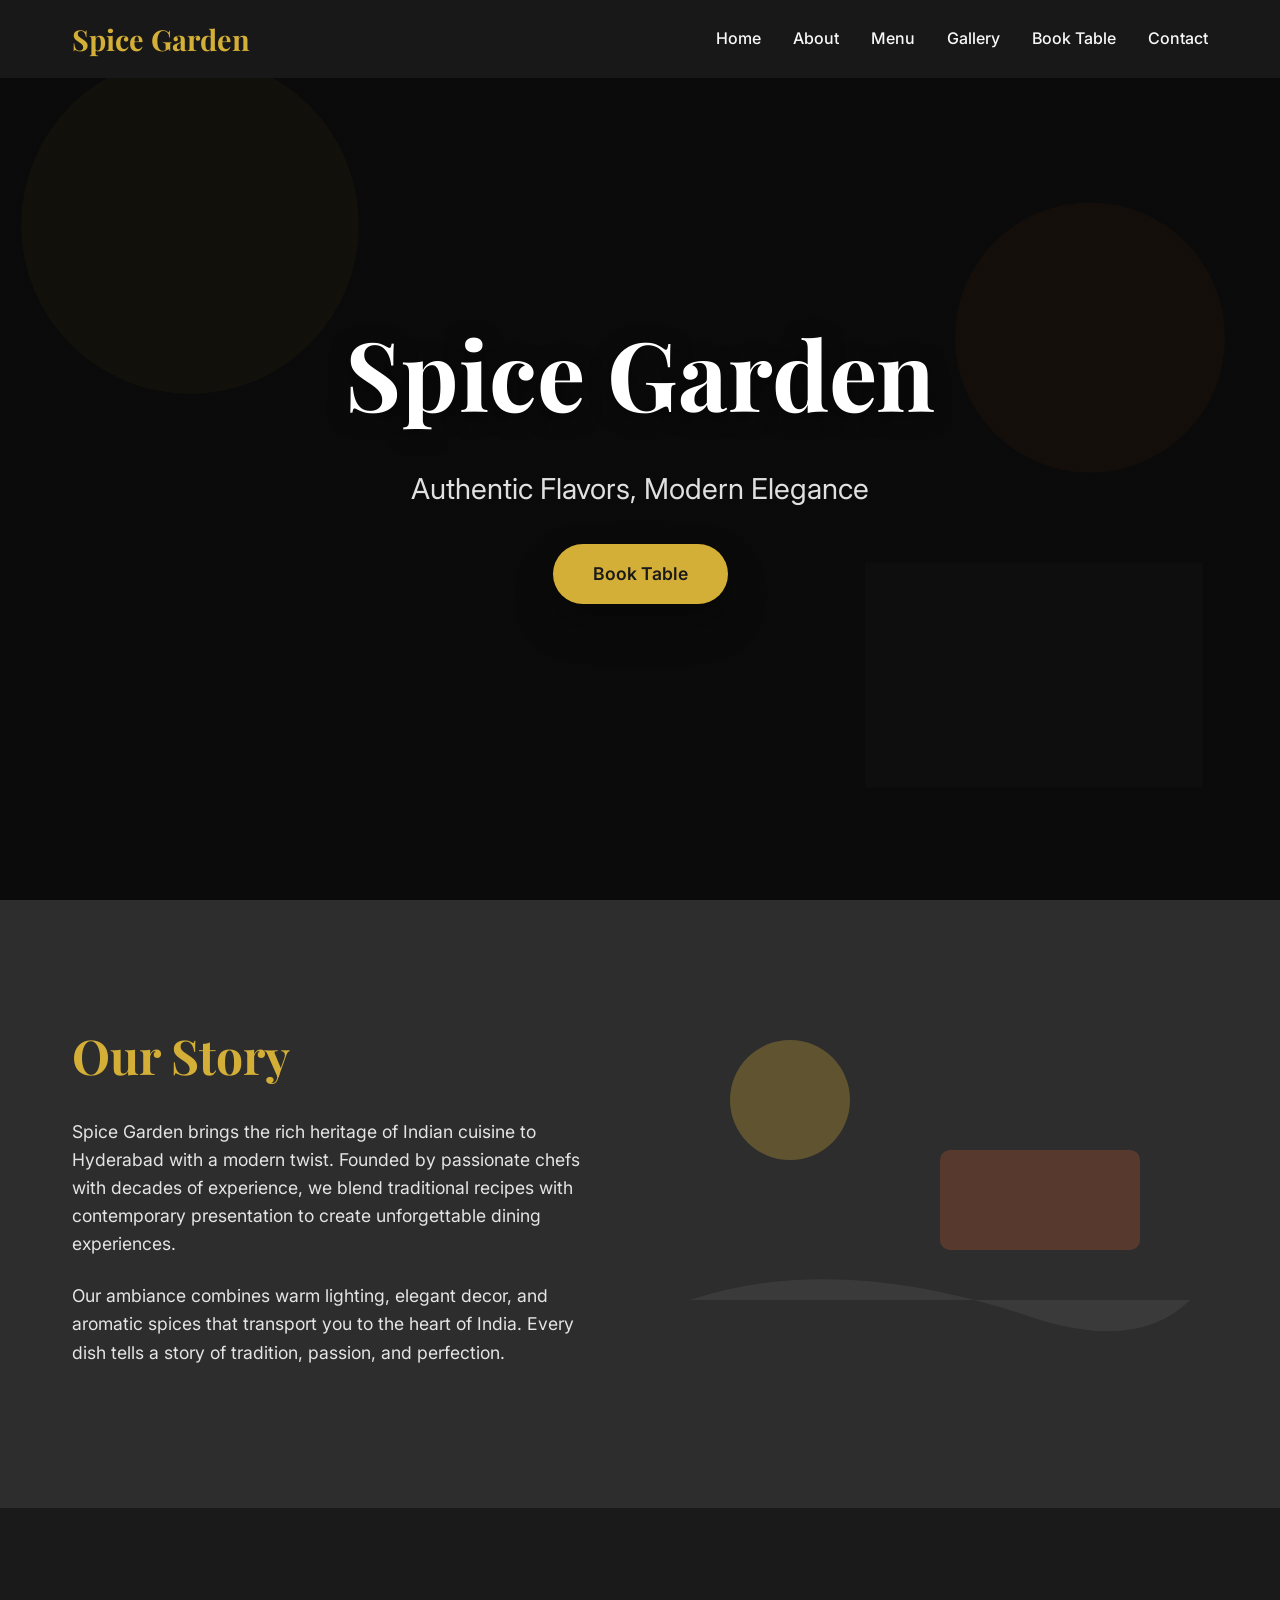
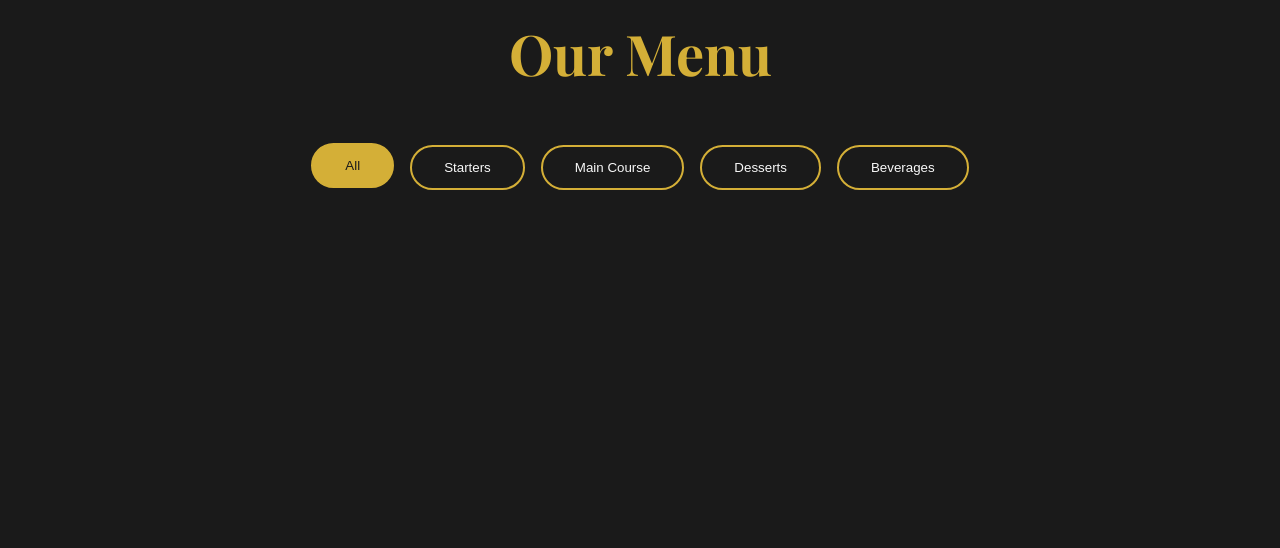
==== index.html @ 1922c1a1 "Add files via upload" ====
<!DOCTYPE html>
<html lang="en">
<head>
    <meta charset="UTF-8">
    <meta name="viewport" content="width=device-width, initial-scale=1.0">
    <title>Spice Garden - Premium Indian Dining Experience</title>
    <link href="https://fonts.googleapis.com/css2?family=Playfair+Display:wght@400;500;600;700&family=Inter:wght@300;400;500;600&display=swap" rel="stylesheet">
    <link rel="stylesheet" href="https://cdnjs.cloudflare.com/ajax/libs/font-awesome/6.4.0/css/all.min.css">
    <style>
        * {
            margin: 0;
            padding: 0;
            box-sizing: border-box;
        }

        :root {
            --primary-gold: #D4AF37;
            --dark-bg: #1a1a1a;
            --dark-secondary: #2d2d2d;
            --text-light: #f8f8f8;
            --text-muted: #b0b0b0;
            --accent-warm: #ff6b35;
            --white: #ffffff;
            --shadow: 0 20px 40px rgba(0,0,0,0.3);
        }

        body {
            font-family: 'Inter', sans-serif;
            line-height: 1.6;
            color: var(--text-light);
            overflow-x: hidden;
        }

        h1, h2, h3 {
            font-family: 'Playfair Display', serif;
        }

        /* Navigation */
        nav {
            position: fixed;
            top: 0;
            width: 100%;
            background: rgba(26, 26, 26, 0.95);
            backdrop-filter: blur(10px);
            z-index: 1000;
            padding: 1rem 0;
            transition: all 0.3s ease;
        }

        nav.scrolled {
            background: var(--dark-bg);
            padding: 0.5rem 0;
        }

        .nav-container {
            max-width: 1200px;
            margin: 0 auto;
            display: flex;
            justify-content: space-between;
            align-items: center;
            padding: 0 2rem;
        }

        .logo {
            font-family: 'Playfair Display', serif;
            font-size: 1.8rem;
            font-weight: 700;
            color: var(--primary-gold);
            text-decoration: none;
        }

        .nav-links {
            display: flex;
            list-style: none;
            gap: 2rem;
        }

        .nav-links a {
            color: var(--text-light);
            text-decoration: none;
            font-weight: 500;
            transition: color 0.3s ease;
            position: relative;
        }

        .nav-links a::after {
            content: '';
            position: absolute;
            width: 0;
            height: 2px;
            bottom: -5px;
            left: 0;
            background: var(--primary-gold);
            transition: width 0.3s ease;
        }

        .nav-links a:hover::after {
            width: 100%;
        }

        .nav-links a:hover {
            color: var(--primary-gold);
        }

        .hamburger {
            display: none;
            flex-direction: column;
            cursor: pointer;
            gap: 4px;
        }

        .hamburger span {
            width: 25px;
            height: 3px;
            background: var(--primary-gold);
            transition: 0.3s;
        }

        /* Hero Section */
        .hero {
            height: 100vh;
            background: linear-gradient(rgba(0,0,0,0.6), rgba(0,0,0,0.6)), 
                        url('data:image/svg+xml,<svg xmlns="http://www.w3.org/2000/svg" viewBox="0 0 1200 800"><rect fill="%231a1a1a" width="1200" height="800"/><circle fill="%23D4AF37" opacity="0.1" cx="200" cy="200" r="150"/><circle fill="%23ff6b35" opacity="0.1" cx="1000" cy="300" r="120"/><rect fill="%23b0b0b0" opacity="0.05" x="800" y="500" width="300" height="200"/></svg>');
            background-size: cover;
            background-position: center;
            display: flex;
            align-items: center;
            justify-content: center;
            text-align: center;
            position: relative;
        }

        .hero-content h1 {
            font-size: clamp(3rem, 8vw, 6rem);
            margin-bottom: 1rem;
            color: var(--white);
            text-shadow: 0 4px 20px rgba(0,0,0,0.5);
        }

        .hero-content .tagline {
            font-size: clamp(1.2rem, 3vw, 1.8rem);
            margin-bottom: 2rem;
            color: var(--text-light);
            opacity: 0.9;
        }

        .cta-button {
            display: inline-block;
            background: var(--primary-gold);
            color: var(--dark-bg);
            padding: 1rem 2.5rem;
            text-decoration: none;
            font-weight: 600;
            border-radius: 50px;
            transition: all 0.3s ease;
            font-size: 1.1rem;
            box-shadow: var(--shadow);
        }

        .cta-button:hover {
            transform: translateY(-5px);
            box-shadow: 0 25px 50px rgba(212, 175, 55, 0.4);
        }

        /* Sections */
        section {
            padding: 100px 0;
        }

        .container {
            max-width: 1200px;
            margin: 0 auto;
            padding: 0 2rem;
        }

        /* About Section */
        .about {
            background: var(--dark-secondary);
        }

        .about-content {
            display: grid;
            grid-template-columns: 1fr 1fr;
            gap: 4rem;
            align-items: center;
        }

        .about-text h2 {
            font-size: 3rem;
            color: var(--primary-gold);
            margin-bottom: 1.5rem;
        }

        .about-text p {
            font-size: 1.1rem;
            margin-bottom: 1.5rem;
            opacity: 0.9;
        }

        .about-image {
            position: relative;
        }

        .about-image::before {
            content: '';
            position: absolute;
            top: -20px;
            left: -20px;
            right: -20px;
            bottom: -20px;
            background: linear-gradient(45deg, var(--primary-gold), var(--accent-warm));
            z-index: -1;
            border-radius: 20px;
        }

        .about-image img {
            width: 100%;
            height: 400px;
            object-fit: cover;
            border-radius: 20px;
        }

        /* Menu Section */
        .menu {
            background: var(--dark-bg);
        }

        .menu h2 {
            text-align: center;
            font-size: 3.5rem;
            color: var(--primary-gold);
            margin-bottom: 3rem;
        }

        .menu-filters {
            display: flex;
            justify-content: center;
            gap: 1rem;
            margin-bottom: 3rem;
            flex-wrap: wrap;
        }

        .filter-btn {
            padding: 0.8rem 2rem;
            border: 2px solid var(--primary-gold);
            background: transparent;
            color: var(--text-light);
            border-radius: 50px;
            cursor: pointer;
            font-weight: 500;
            transition: all 0.3s ease;
        }

        .filter-btn.active,
        .filter-btn:hover {
            background: var(--primary-gold);
            color: var(--dark-bg);
            transform: translateY(-2px);
        }

        .menu-grid {
            display: grid;
            grid-template-columns: repeat(auto-fit, minmax(300px, 1fr));
            gap: 2rem;
        }

        .menu-item {
            background: var(--dark-secondary);
            padding: 2rem;
            border-radius: 20px;
            transition: all 0.3s ease;
            opacity: 0;
            transform: translateY(30px);
        }

        .menu-item.visible {
            opacity: 1;
            transform: translateY(0);
        }

        .menu-item:hover {
            transform: translateY(-10px);
            box-shadow: var(--shadow);
        }

        .menu-item h3 {
            color: var(--primary-gold);
            margin-bottom: 0.5rem;
        }

        .menu-price {
            font-size: 1.3rem;
            font-weight: 700;
            color: var(--accent-warm);
            margin: 1rem 0;
        }

        /* Gallery */
        .gallery {
            background: var(--dark-secondary);
        }

        .gallery h2 {
            text-align: center;
            font-size: 3.5rem;
            color: var(--primary-gold);
            margin-bottom: 3rem;
        }

        .gallery-grid {
            display: grid;
            grid-template-columns: repeat(auto-fit, minmax(300px, 1fr));
            gap: 1.5rem;
        }

        .gallery-item {
            position: relative;
            height: 300px;
            border-radius: 20px;
            overflow: hidden;
            cursor: pointer;
            transition: transform 0.3s ease;
        }

        .gallery-item:hover {
            transform: scale(1.05);
        }

        .gallery-item img {
            width: 100%;
            height: 100%;
            object-fit: cover;
            transition: transform 0.5s ease;
        }

        .gallery-item:hover img {
            transform: scale(1.1);
        }

        /* Reservation */
        .reservation {
            background: linear-gradient(135deg, var(--dark-bg) 0%, var(--dark-secondary) 100%);
        }

        .reservation h2 {
            text-align: center;
            font-size: 3.5rem;
            color: var(--primary-gold);
            margin-bottom: 3rem;
        }

        .reservation-form {
            max-width: 600px;
            margin: 0 auto;
            background: var(--dark-secondary);
            padding: 3rem;
            border-radius: 20px;
            box-shadow: var(--shadow);
        }

        .form-group {
            margin-bottom: 1.5rem;
        }

        .form-group label {
            display: block;
            margin-bottom: 0.5rem;
            color: var(--primary-gold);
            font-weight: 500;
        }

        .form-group input,
        .form-group select {
            width: 100%;
            padding: 1rem;
            background: var(--dark-bg);
            border: 2px solid transparent;
            border-radius: 10px;
            color: var(--text-light);
            font-size: 1rem;
            transition: border-color 0.3s ease;
        }

        .form-group input:focus,
        .form-group select:focus {
            outline: none;
            border-color: var(--primary-gold);
        }

        /* Contact */
        .contact {
            background: var(--dark-bg);
        }

        .contact-content {
            display: grid;
            grid-template-columns: 1fr 1fr;
            gap: 4rem;
        }

        .contact-info h3 {
            color: var(--primary-gold);
            margin-bottom: 2rem;
            font-size: 2rem;
        }

        .contact-item {
            display: flex;
            align-items: center;
            margin-bottom: 1.5rem;
            gap: 1rem;
        }

        .contact-item i {
            width: 50px;
            height: 50px;
            background: var(--primary-gold);
            color: var(--dark-bg);
            border-radius: 50%;
            display: flex;
            align-items: center;
            justify-content: center;
            font-size: 1.2rem;
        }

        #map {
            height: 400px;
            border-radius: 20px;
            box-shadow: var(--shadow);
        }

        /* Footer */
        footer {
            background: var(--dark-secondary);
            padding: 3rem 0 1rem;
            text-align: center;
        }

        .social-links {
            display: flex;
            justify-content: center;
            gap: 1rem;
            margin-bottom: 2rem;
        }

        .social-links a {
            width: 50px;
            height: 50px;
            background: var(--primary-gold);
            color: var(--dark-bg);
            border-radius: 50%;
            display: flex;
            align-items: center;
            justify-content: center;
            transition: transform 0.3s ease;
            font-size: 1.2rem;
        }

        .social-links a:hover {
            transform: translateY(-5px) scale(1.1);
        }

        /* Responsive */
        @media (max-width: 768px) {
            .hamburger {
                display: flex;
            }

            .nav-links {
                position: fixed;
                top: 100%;
                left: -100%;
                width: 100%;
                height: calc(100vh - 80px);
                background: var(--dark-bg);
                flex-direction: column;
                justify-content: flex-start;
                align-items: center;
                padding-top: 2rem;
                transition: left 0.3s ease;
            }

            .nav-links.active {
                left: 0;
            }

            .about-content,
            .contact-content {
                grid-template-columns: 1fr;
                gap: 2rem;
            }

            section {
                padding: 60px 0;
            }

            .reservation-form {
                padding: 2rem;
                margin: 0 1rem;
            }
        }

        /* Animations */
        @keyframes fadeInUp {
            from {
                opacity: 0;
                transform: translateY(30px);
            }
            to {
                opacity: 1;
                transform: translateY(0);
            }
        }

        .fade-in-up {
            animation: fadeInUp 0.8s ease forwards;
        }
    </style>
</head>
<body>
    <!-- Navigation -->
    <nav>
        <div class="nav-container">
            <a href="#" class="logo">Spice Garden</a>
            <ul class="nav-links">
                <li><a href="#home">Home</a></li>
                <li><a href="#about">About</a></li>
                <li><a href="#menu">Menu</a></li>
                <li><a href="#gallery">Gallery</a></li>
                <li><a href="#reservation">Book Table</a></li>
                <li><a href="#contact">Contact</a></li>
            </ul>
            <div class="hamburger">
                <span></span>
                <span></span>
                <span></span>
            </div>
        </div>
    </nav>

    <!-- Hero Section -->
    <section id="home" class="hero">
        <div class="hero-content">
            <h1>Spice Garden</h1>
            <p class="tagline">Authentic Flavors, Modern Elegance</p>
            <a href="#reservation" class="cta-button">Book Table</a>
        </div>
    </section>

    <!-- About Section -->
    <section id="about" class="about">
        <div class="container">
            <div class="about-content">
                <div class="about-text">
                    <h2>Our Story</h2>
                    <p>Spice Garden brings the rich heritage of Indian cuisine to Hyderabad with a modern twist. Founded by passionate chefs with decades of experience, we blend traditional recipes with contemporary presentation to create unforgettable dining experiences.</p>
                    <p>Our ambiance combines warm lighting, elegant decor, and aromatic spices that transport you to the heart of India. Every dish tells a story of tradition, passion, and perfection.</p>
                </div>
                <div class="about-image">
                    <img src="data:image/svg+xml,<svg xmlns='http://www.w3.org/2000/svg' viewBox='0 0 600 400'><rect fill='%232d2d2d' width='600' height='400' rx='20'/><circle fill='%23D4AF37' opacity='0.3' cx='150' cy='100' r='60'/><rect fill='%23ff6b35' opacity='0.2' x='300' y='150' width='200' height='100' rx='10'/><path fill='%23b0b0b0' opacity='0.1' d='M50 300 Q200 250 400 320 Q500 350 550 300'/></svg>" alt="Restaurant Interior">
                </div>
            </div>
        </div>
    </section>

    <!-- Menu Section -->
    <section id="menu" class="menu">
        <div class="container">
            <h2 class="fade-in-up">Our Menu</h2>
            <div class="menu-filters">
                <button class="filter-btn active" data-filter="all">All</button>
                <button class="filter-btn" data-filter="starters">Starters</button>
                <button class="filter-btn" data-filter="main">Main Course</button>
                <button class="filter-btn" data-filter="desserts">Desserts</button>
                <button class="filter-btn" data-filter="beverages">Beverages</button>
            </div>
            <div class="menu-grid">
                <div class="menu-item starters" data-category="starters">
                    <h3>Chicken 65</h3>
                    <p class="menu-price">₹350</p>
                    <p>Spicy fried chicken cubes with curry leaves and yogurt marinade</p>
                </div>
                <div class="menu-item main" data-category="main">
                    <h3>Butter Chicken</h3>
                    <p class="menu-price">₹450</p>
                    <p>Tender chicken in creamy tomato butter gravy</p>
                </div>
                <div class="menu-item desserts" data-category="desserts">
                    <h3>Gulab Jamun</h3>
                    <p class="menu-price">₹150</p>
                    <p>Soft milk dumplings in rose-flavored sugar syrup</p>
                </div>
                <div class="menu-item beverages" data-category
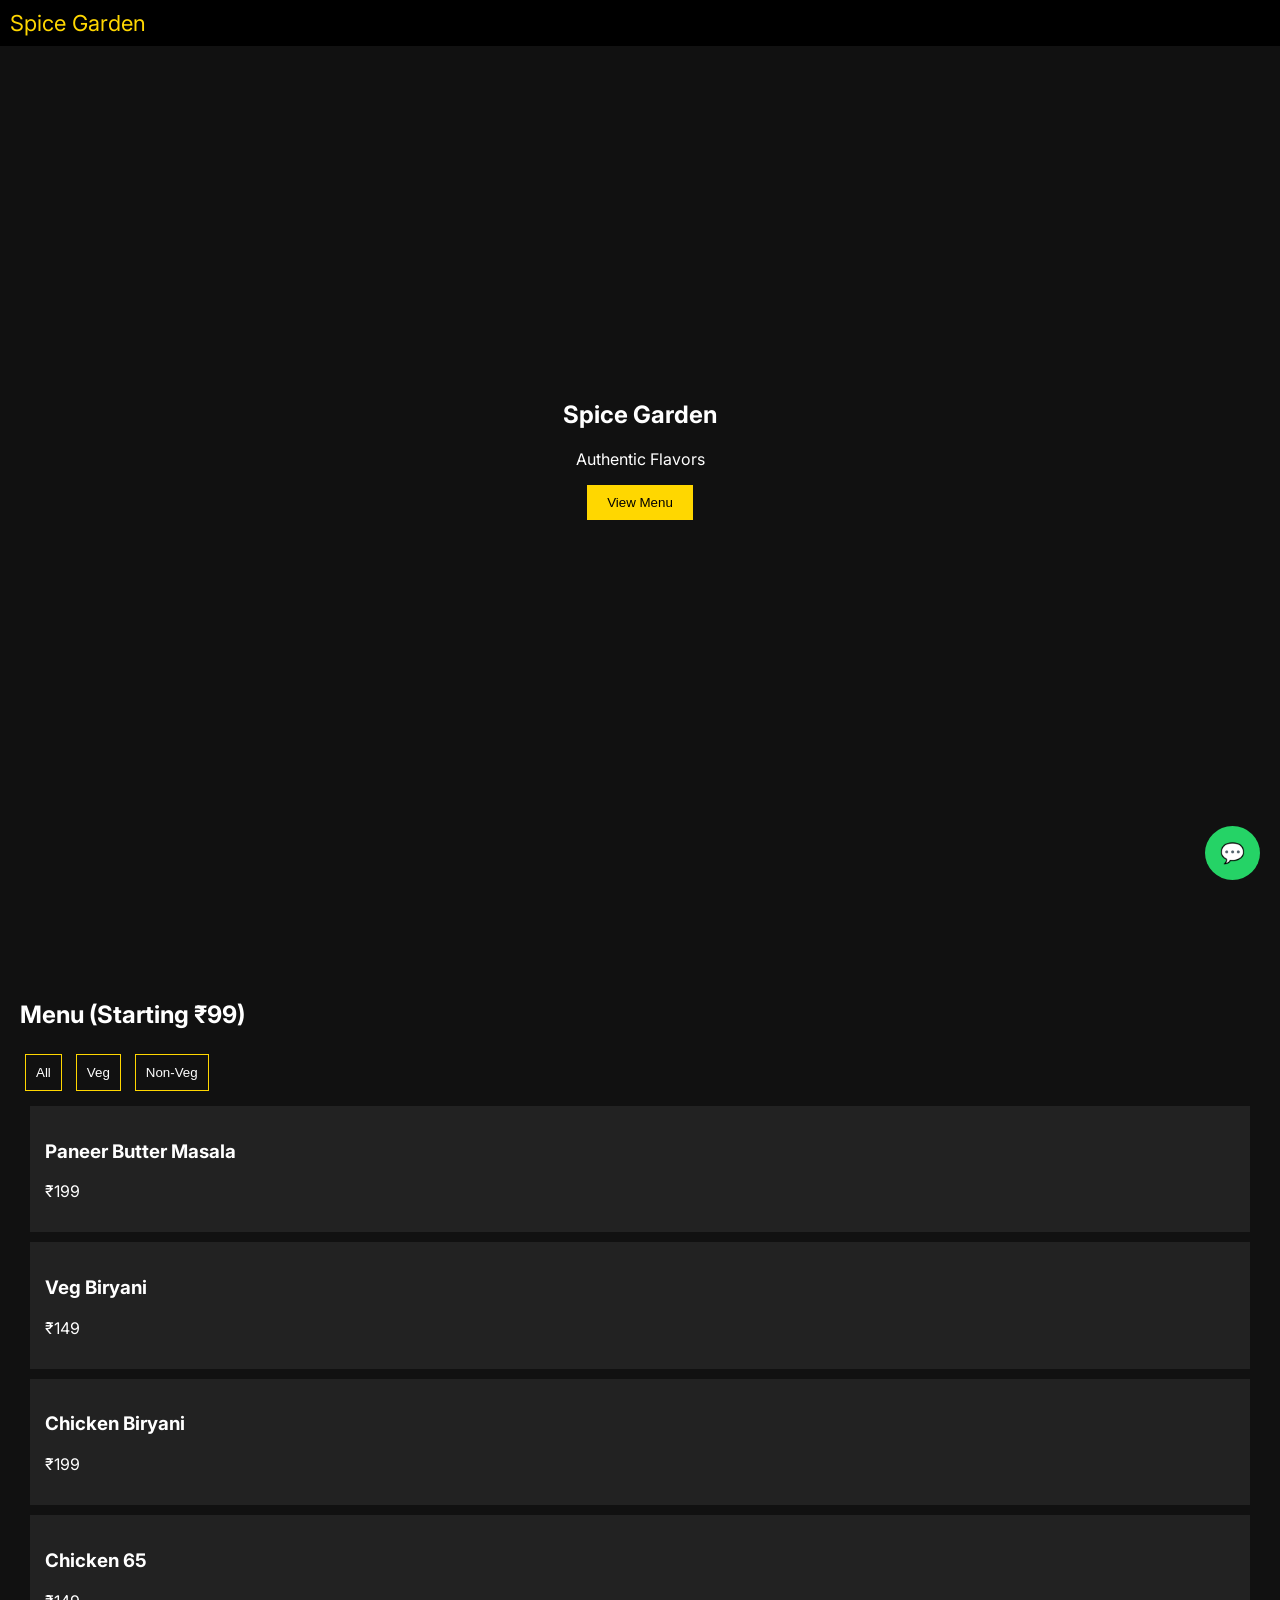
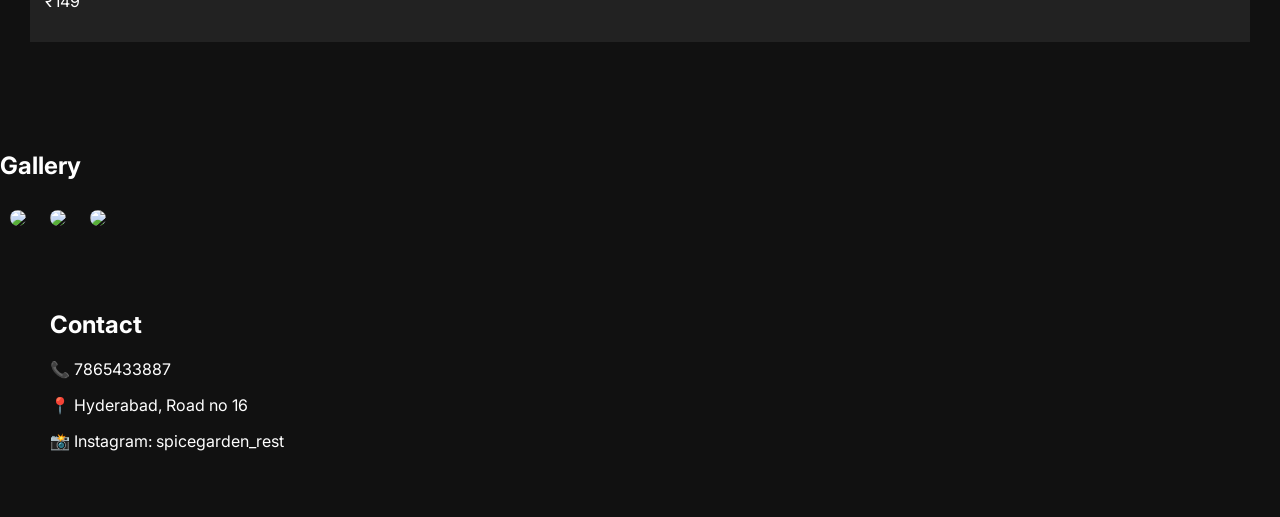
==== commit 58da152b: "Update index.html" ====
--- a/index.html
+++ b/index.html
@@ -1,593 +1,128 @@
 <!DOCTYPE html>
 <html lang="en">
 <head>
-    <meta charset="UTF-8">
-    <meta name="viewport" content="width=device-width, initial-scale=1.0">
-    <title>Spice Garden - Premium Indian Dining Experience</title>
-    <link href="https://fonts.googleapis.com/css2?family=Playfair+Display:wght@400;500;600;700&family=Inter:wght@300;400;500;600&display=swap" rel="stylesheet">
-    <link rel="stylesheet" href="https://cdnjs.cloudflare.com/ajax/libs/font-awesome/6.4.0/css/all.min.css">
-    <style>
-        * {
-            margin: 0;
-            padding: 0;
-            box-sizing: border-box;
-        }
+<meta charset="UTF-8">
+<meta name="viewport" content="width=device-width, initial-scale=1.0">
+<title>Spice Garden</title>
 
-        :root {
-            --primary-gold: #D4AF37;
-            --dark-bg: #1a1a1a;
-            --dark-secondary: #2d2d2d;
-            --text-light: #f8f8f8;
-            --text-muted: #b0b0b0;
-            --accent-warm: #ff6b35;
-            --white: #ffffff;
-            --shadow: 0 20px 40px rgba(0,0,0,0.3);
-        }
+<link href="https://fonts.googleapis.com/css2?family=Playfair+Display&family=Inter&display=swap" rel="stylesheet">
 
-        body {
-            font-family: 'Inter', sans-serif;
-            line-height: 1.6;
-            color: var(--text-light);
-            overflow-x: hidden;
-        }
+<style>
+body{margin:0;font-family:Inter;background:#111;color:#fff}
+nav{position:fixed;width:100%;background:#000;padding:10px;top:0}
+.logo{color:gold;font-size:22px}
+.hero{height:100vh;display:flex;justify-content:center;align-items:center;text-align:center}
+button{padding:10px 20px;border:none;background:gold;cursor:pointer}
 
-        h1, h2, h3 {
-            font-family: 'Playfair Display', serif;
-        }
+/* MENU */
+.menu{padding:80px 20px}
+.filter-btn{margin:5px;padding:10px;border:1px solid gold;background:none;color:white;cursor:pointer}
+.menu-item{display:none;background:#222;margin:10px;padding:15px}
+.show{display:block}
 
-        /* Navigation */
-        nav {
-            position: fixed;
-            top: 0;
-            width: 100%;
-            background: rgba(26, 26, 26, 0.95);
-            backdrop-filter: blur(10px);
-            z-index: 1000;
-            padding: 1rem 0;
-            transition: all 0.3s ease;
-        }
+/* GALLERY */
+.gallery img{width:100%;max-width:300px;margin:10px;border-radius:10px}
 
-        nav.scrolled {
-            background: var(--dark-bg);
-            padding: 0.5rem 0;
-        }
+/* CONTACT */
+.contact{padding:50px}
 
-        .nav-container {
-            max-width: 1200px;
-            margin: 0 auto;
-            display: flex;
-            justify-content: space-between;
-            align-items: center;
-            padding: 0 2rem;
-        }
+/* WhatsApp */
+.whatsapp{
+position:fixed;
+bottom:20px;
+right:20px;
+background:#25D366;
+color:white;
+padding:15px;
+border-radius:50%;
+font-size:20px;
+text-decoration:none;
+}
+</style>
+</head>
 
-        .logo {
-            font-family: 'Playfair Display', serif;
-            font-size: 1.8rem;
-            font-weight: 700;
-            color: var(--primary-gold);
-            text-decoration: none;
-        }
+<body>
 
-        .nav-links {
-            display: flex;
-            list-style: none;
-            gap: 2rem;
-        }
+<nav>
+<span class="logo">Spice Garden</span>
+</nav>
 
-        .nav-links a {
-            color: var(--text-light);
-            text-decoration: none;
-            font-weight: 500;
-            transition: color 0.3s ease;
-            position: relative;
-        }
+<!-- HERO -->
+<section class="hero">
+<div>
+<h1>Spice Garden</h1>
+<p>Authentic Flavors</p>
+<a href="#menu"><button>View Menu</button></a>
+</div>
+</section>
 
-        .nav-links a::after {
-            content: '';
-            position: absolute;
-            width: 0;
-            height: 2px;
-            bottom: -5px;
-            left: 0;
-            background: var(--primary-gold);
-            transition: width 0.3s ease;
-        }
+<!-- MENU -->
+<section id="menu" class="menu">
+<h2>Menu (Starting ₹99)</h2>
 
-        .nav-links a:hover::after {
-            width: 100%;
-        }
+<button class="filter-btn" onclick="filter('all')">All</button>
+<button class="filter-btn" onclick="filter('veg')">Veg</button>
+<button class="filter-btn" onclick="filter('nonveg')">Non-Veg</button>
 
-        .nav-links a:hover {
-            color: var(--primary-gold);
-        }
+<div class="menu-item veg show">
+<h3>Paneer Butter Masala</h3>
+<p>₹199</p>
+</div>
 
-        .hamburger {
-            display: none;
-            flex-direction: column;
-            cursor: pointer;
-            gap: 4px;
-        }
+<div class="menu-item veg show">
+<h3>Veg Biryani</h3>
+<p>₹149</p>
+</div>
 
-        .hamburger span {
-            width: 25px;
-            height: 3px;
-            background: var(--primary-gold);
-            transition: 0.3s;
-        }
+<div class="menu-item nonveg show">
+<h3>Chicken Biryani</h3>
+<p>₹199</p>
+</div>
 
-        /* Hero Section */
-        .hero {
-            height: 100vh;
-            background: linear-gradient(rgba(0,0,0,0.6), rgba(0,0,0,0.6)), 
-                        url('data:image/svg+xml,<svg xmlns="http://www.w3.org/2000/svg" viewBox="0 0 1200 800"><rect fill="%231a1a1a" width="1200" height="800"/><circle fill="%23D4AF37" opacity="0.1" cx="200" cy="200" r="150"/><circle fill="%23ff6b35" opacity="0.1" cx="1000" cy="300" r="120"/><rect fill="%23b0b0b0" opacity="0.05" x="800" y="500" width="300" height="200"/></svg>');
-            background-size: cover;
-            background-position: center;
-            display: flex;
-            align-items: center;
-            justify-content: center;
-            text-align: center;
-            position: relative;
-        }
+<div class="menu-item nonveg show">
+<h3>Chicken 65</h3>
+<p>₹149</p>
+</div>
 
-        .hero-content h1 {
-            font-size: clamp(3rem, 8vw, 6rem);
-            margin-bottom: 1rem;
-            color: var(--white);
-            text-shadow: 0 4px 20px rgba(0,0,0,0.5);
-        }
+</section>
 
-        .hero-content .tagline {
-            font-size: clamp(1.2rem, 3vw, 1.8rem);
-            margin-bottom: 2rem;
-            color: var(--text-light);
-            opacity: 0.9;
-        }
+<!-- GALLERY -->
+<section class="gallery">
+<h2>Gallery</h2>
 
-        .cta-button {
-            display: inline-block;
-            background: var(--primary-gold);
-            color: var(--dark-bg);
-            padding: 1rem 2.5rem;
-            text-decoration: none;
-            font-weight: 600;
-            border-radius: 50px;
-            transition: all 0.3s ease;
-            font-size: 1.1rem;
-            box-shadow: var(--shadow);
-        }
+<img src="https://source.unsplash.com/300x200/?indian-food">
+<img src="https://source.unsplash.com/300x200/?restaurant">
+<img src="https://source.unsplash.com/300x200/?biryani">
 
-        .cta-button:hover {
-            transform: translateY(-5px);
-            box-shadow: 0 25px 50px rgba(212, 175, 55, 0.4);
-        }
+</section>
 
-        /* Sections */
-        section {
-            padding: 100px 0;
-        }
+<!-- CONTACT -->
+<section class="contact">
+<h2>Contact</h2>
+<p>📞 7865433887</p>
+<p>📍 Hyderabad, Road no 16</p>
+<p>📸 Instagram: spicegarden_rest</p>
+</section>
 
-        .container {
-            max-width: 1200px;
-            margin: 0 auto;
-            padding: 0 2rem;
-        }
+<!-- WhatsApp -->
+<a href="https://wa.me/917865433887" class="whatsapp">💬</a>
 
-        /* About Section */
-        .about {
-            background: var(--dark-secondary);
-        }
+<script>
+function filter(type){
+let items=document.querySelectorAll('.menu-item');
 
-        .about-content {
-            display: grid;
-            grid-template-columns: 1fr 1fr;
-            gap: 4rem;
-            align-items: center;
-        }
+items.forEach(item=>{
+item.classList.remove('show');
 
-        .about-text h2 {
-            font-size: 3rem;
-            color: var(--primary-gold);
-            margin-bottom: 1.5rem;
-        }
+if(type==='all'){
+item.classList.add('show');
+}
+else if(item.classList.contains(type)){
+item.classList.add('show');
+}
+});
+}
+</script>
 
-        .about-text p {
-            font-size: 1.1rem;
-            margin-bottom: 1.5rem;
-            opacity: 0.9;
-        }
-
-        .about-image {
-            position: relative;
-        }
-
-        .about-image::before {
-            content: '';
-            position: absolute;
-            top: -20px;
-            left: -20px;
-            right: -20px;
-            bottom: -20px;
-            background: linear-gradient(45deg, var(--primary-gold), var(--accent-warm));
-            z-index: -1;
-            border-radius: 20px;
-        }
-
-        .about-image img {
-            width: 100%;
-            height: 400px;
-            object-fit: cover;
-            border-radius: 20px;
-        }
-
-        /* Menu Section */
-        .menu {
-            background: var(--dark-bg);
-        }
-
-        .menu h2 {
-            text-align: center;
-            font-size: 3.5rem;
-            color: var(--primary-gold);
-            margin-bottom: 3rem;
-        }
-
-        .menu-filters {
-            display: flex;
-            justify-content: center;
-            gap: 1rem;
-            margin-bottom: 3rem;
-            flex-wrap: wrap;
-        }
-
-        .filter-btn {
-            padding: 0.8rem 2rem;
-            border: 2px solid var(--primary-gold);
-            background: transparent;
-            color: var(--text-light);
-            border-radius: 50px;
-            cursor: pointer;
-            font-weight: 500;
-            transition: all 0.3s ease;
-        }
-
-        .filter-btn.active,
-        .filter-btn:hover {
-            background: var(--primary-gold);
-            color: var(--dark-bg);
-            transform: translateY(-2px);
-        }
-
-        .menu-grid {
-            display: grid;
-            grid-template-columns: repeat(auto-fit, minmax(300px, 1fr));
-            gap: 2rem;
-        }
-
-        .menu-item {
-            background: var(--dark-secondary);
-            padding: 2rem;
-            border-radius: 20px;
-            transition: all 0.3s ease;
-            opacity: 0;
-            transform: translateY(30px);
-        }
-
-        .menu-item.visible {
-            opacity: 1;
-            transform: translateY(0);
-        }
-
-        .menu-item:hover {
-            transform: translateY(-10px);
-            box-shadow: var(--shadow);
-        }
-
-        .menu-item h3 {
-            color: var(--primary-gold);
-            margin-bottom: 0.5rem;
-        }
-
-        .menu-price {
-            font-size: 1.3rem;
-            font-weight: 700;
-            color: var(--accent-warm);
-            margin: 1rem 0;
-        }
-
-        /* Gallery */
-        .gallery {
-            background: var(--dark-secondary);
-        }
-
-        .gallery h2 {
-            text-align: center;
-            font-size: 3.5rem;
-            color: var(--primary-gold);
-            margin-bottom: 3rem;
-        }
-
-        .gallery-grid {
-            display: grid;
-            grid-template-columns: repeat(auto-fit, minmax(300px, 1fr));
-            gap: 1.5rem;
-        }
-
-        .gallery-item {
-            position: relative;
-            height: 300px;
-            border-radius: 20px;
-            overflow: hidden;
-            cursor: pointer;
-            transition: transform 0.3s ease;
-        }
-
-        .gallery-item:hover {
-            transform: scale(1.05);
-        }
-
-        .gallery-item img {
-            width: 100%;
-            height: 100%;
-            object-fit: cover;
-            transition: transform 0.5s ease;
-        }
-
-        .gallery-item:hover img {
-            transform: scale(1.1);
-        }
-
-        /* Reservation */
-        .reservation {
-            background: linear-gradient(135deg, var(--dark-bg) 0%, var(--dark-secondary) 100%);
-        }
-
-        .reservation h2 {
-            text-align: center;
-            font-size: 3.5rem;
-            color: var(--primary-gold);
-            margin-bottom: 3rem;
-        }
-
-        .reservation-form {
-            max-width: 600px;
-            margin: 0 auto;
-            background: var(--dark-secondary);
-            padding: 3rem;
-            border-radius: 20px;
-            box-shadow: var(--shadow);
-        }
-
-        .form-group {
-            margin-bottom: 1.5rem;
-        }
-
-        .form-group label {
-            display: block;
-            margin-bottom: 0.5rem;
-            color: var(--primary-gold);
-            font-weight: 500;
-        }
-
-        .form-group input,
-        .form-group select {
-            width: 100%;
-            padding: 1rem;
-            background: var(--dark-bg);
-            border: 2px solid transparent;
-            border-radius: 10px;
-            color: var(--text-light);
-            font-size: 1rem;
-            transition: border-color 0.3s ease;
-        }
-
-        .form-group input:focus,
-        .form-group select:focus {
-            outline: none;
-            border-color: var(--primary-gold);
-        }
-
-        /* Contact */
-        .contact {
-            background: var(--dark-bg);
-        }
-
-        .contact-content {
-            display: grid;
-            grid-template-columns: 1fr 1fr;
-            gap: 4rem;
-        }
-
-        .contact-info h3 {
-            color: var(--primary-gold);
-            margin-bottom: 2rem;
-            font-size: 2rem;
-        }
-
-        .contact-item {
-            display: flex;
-            align-items: center;
-            margin-bottom: 1.5rem;
-            gap: 1rem;
-        }
-
-        .contact-item i {
-            width: 50px;
-            height: 50px;
-            background: var(--primary-gold);
-            color: var(--dark-bg);
-            border-radius: 50%;
-            display: flex;
-            align-items: center;
-            justify-content: center;
-            font-size: 1.2rem;
-        }
-
-        #map {
-            height: 400px;
-            border-radius: 20px;
-            box-shadow: var(--shadow);
-        }
-
-        /* Footer */
-        footer {
-            background: var(--dark-secondary);
-            padding: 3rem 0 1rem;
-            text-align: center;
-        }
-
-        .social-links {
-            display: flex;
-            justify-content: center;
-            gap: 1rem;
-            margin-bottom: 2rem;
-        }
-
-        .social-links a {
-            width: 50px;
-            height: 50px;
-            background: var(--primary-gold);
-            color: var(--dark-bg);
-            border-radius: 50%;
-            display: flex;
-            align-items: center;
-            justify-content: center;
-            transition: transform 0.3s ease;
-            font-size: 1.2rem;
-        }
-
-        .social-links a:hover {
-            transform: translateY(-5px) scale(1.1);
-        }
-
-        /* Responsive */
-        @media (max-width: 768px) {
-            .hamburger {
-                display: flex;
-            }
-
-            .nav-links {
-                position: fixed;
-                top: 100%;
-                left: -100%;
-                width: 100%;
-                height: calc(100vh - 80px);
-                background: var(--dark-bg);
-                flex-direction: column;
-                justify-content: flex-start;
-                align-items: center;
-                padding-top: 2rem;
-                transition: left 0.3s ease;
-            }
-
-            .nav-links.active {
-                left: 0;
-            }
-
-            .about-content,
-            .contact-content {
-                grid-template-columns: 1fr;
-                gap: 2rem;
-            }
-
-            section {
-                padding: 60px 0;
-            }
-
-            .reservation-form {
-                padding: 2rem;
-                margin: 0 1rem;
-            }
-        }
-
-        /* Animations */
-        @keyframes fadeInUp {
-            from {
-                opacity: 0;
-                transform: translateY(30px);
-            }
-            to {
-                opacity: 1;
-                transform: translateY(0);
-            }
-        }
-
-        .fade-in-up {
-            animation: fadeInUp 0.8s ease forwards;
-        }
-    </style>
-</head>
-<body>
-    <!-- Navigation -->
-    <nav>
-        <div class="nav-container">
-            <a href="#" class="logo">Spice Garden</a>
-            <ul class="nav-links">
-                <li><a href="#home">Home</a></li>
-                <li><a href="#about">About</a></li>
-                <li><a href="#menu">Menu</a></li>
-                <li><a href="#gallery">Gallery</a></li>
-                <li><a href="#reservation">Book Table</a></li>
-                <li><a href="#contact">Contact</a></li>
-            </ul>
-            <div class="hamburger">
-                <span></span>
-                <span></span>
-                <span></span>
-            </div>
-        </div>
-    </nav>
-
-    <!-- Hero Section -->
-    <section id="home" class="hero">
-        <div class="hero-content">
-            <h1>Spice Garden</h1>
-            <p class="tagline">Authentic Flavors, Modern Elegance</p>
-            <a href="#reservation" class="cta-button">Book Table</a>
-        </div>
-    </section>
-
-    <!-- About Section -->
-    <section id="about" class="about">
-        <div class="container">
-            <div class="about-content">
-                <div class="about-text">
-                    <h2>Our Story</h2>
-                    <p>Spice Garden brings the rich heritage of Indian cuisine to Hyderabad with a modern twist. Founded by passionate chefs with decades of experience, we blend traditional recipes with contemporary presentation to create unforgettable dining experiences.</p>
-                    <p>Our ambiance combines warm lighting, elegant decor, and aromatic spices that transport you to the heart of India. Every dish tells a story of tradition, passion, and perfection.</p>
-                </div>
-                <div class="about-image">
-                    <img src="data:image/svg+xml,<svg xmlns='http://www.w3.org/2000/svg' viewBox='0 0 600 400'><rect fill='%232d2d2d' width='600' height='400' rx='20'/><circle fill='%23D4AF37' opacity='0.3' cx='150' cy='100' r='60'/><rect fill='%23ff6b35' opacity='0.2' x='300' y='150' width='200' height='100' rx='10'/><path fill='%23b0b0b0' opacity='0.1' d='M50 300 Q200 250 400 320 Q500 350 550 300'/></svg>" alt="Restaurant Interior">
-                </div>
-            </div>
-        </div>
-    </section>
-
-    <!-- Menu Section -->
-    <section id="menu" class="menu">
-        <div class="container">
-            <h2 class="fade-in-up">Our Menu</h2>
-            <div class="menu-filters">
-                <button class="filter-btn active" data-filter="all">All</button>
-                <button class="filter-btn" data-filter="starters">Starters</button>
-                <button class="filter-btn" data-filter="main">Main Course</button>
-                <button class="filter-btn" data-filter="desserts">Desserts</button>
-                <button class="filter-btn" data-filter="beverages">Beverages</button>
-            </div>
-            <div class="menu-grid">
-                <div class="menu-item starters" data-category="starters">
-                    <h3>Chicken 65</h3>
-                    <p class="menu-price">₹350</p>
-                    <p>Spicy fried chicken cubes with curry leaves and yogurt marinade</p>
-                </div>
-                <div class="menu-item main" data-category="main">
-                    <h3>Butter Chicken</h3>
-                    <p class="menu-price">₹450</p>
-                    <p>Tender chicken in creamy tomato butter gravy</p>
-                </div>
-                <div class="menu-item desserts" data-category="desserts">
-                    <h3>Gulab Jamun</h3>
-                    <p class="menu-price">₹150</p>
-                    <p>Soft milk dumplings in rose-flavored sugar syrup</p>
-                </div>
-                <div class="menu-item beverages" data-category+</body>
+</html>
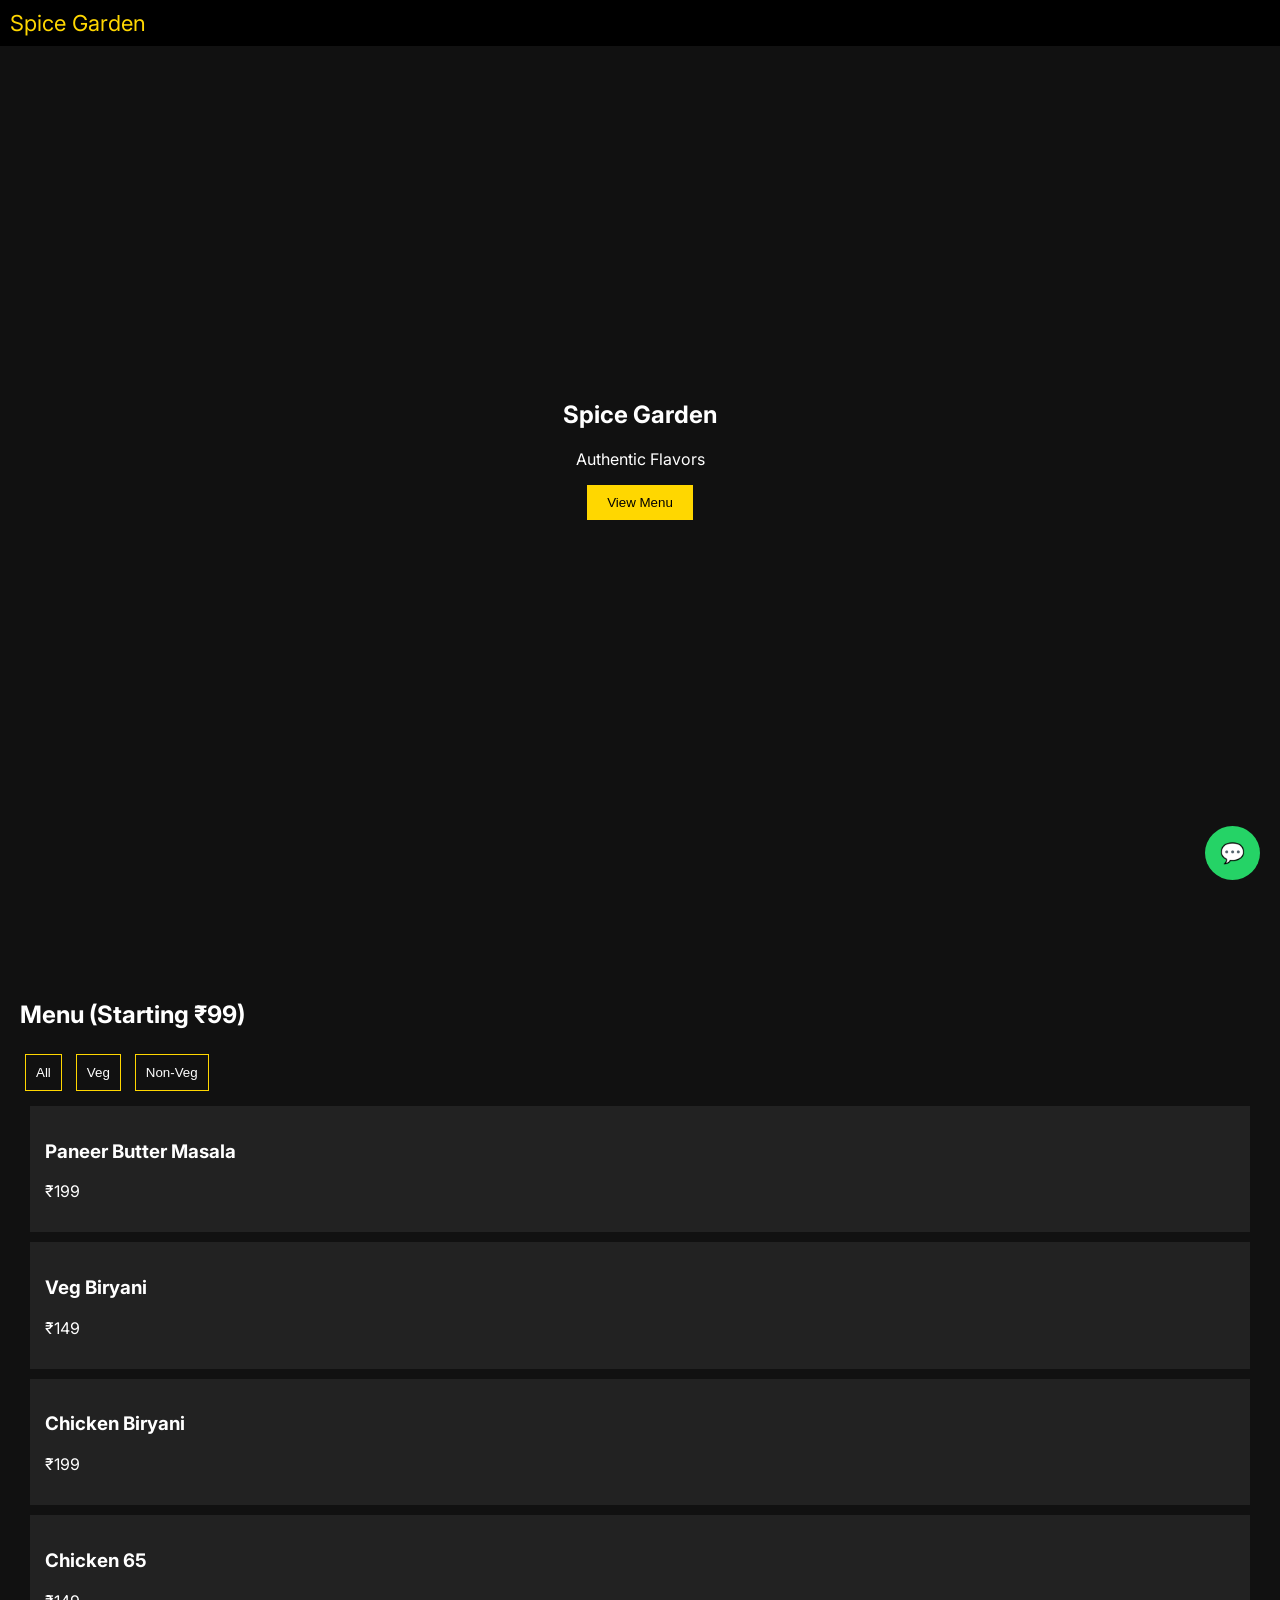
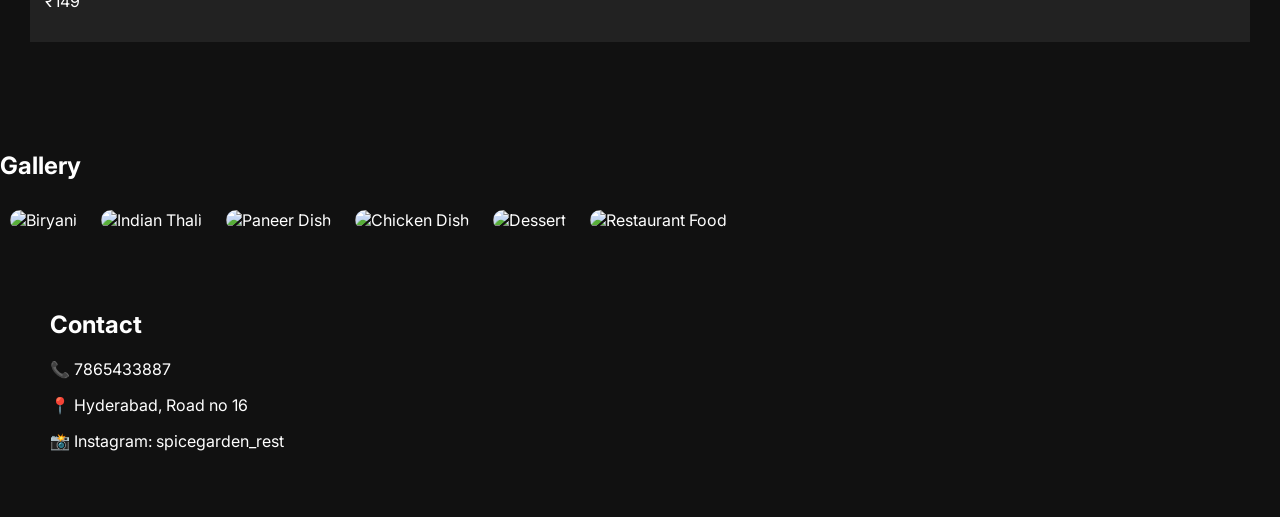
==== commit 6d0e06c3: "Update index.html" ====
--- a/index.html
+++ b/index.html
@@ -87,14 +87,20 @@
 </section>
 
 <!-- GALLERY -->
-<section class="gallery">
+  <section class="gallery">
 <h2>Gallery</h2>
 
-<img src="https://source.unsplash.com/300x200/?indian-food">
-<img src="https://source.unsplash.com/300x200/?restaurant">
-<img src="https://source.unsplash.com/300x200/?biryani">
+<img src="https://images.unsplash.com/photo-1604908176997-125f25cc6f3d" alt="Biryani">
+<img src="https://images.unsplash.com/photo-1600891964599-f61ba0e24092" alt="Indian Thali">
+<img src="https://images.unsplash.com/photo-1546069901-ba9599a7e63c" alt="Paneer Dish">
+<img src="https://images.unsplash.com/photo-1601050690597-df0568f70950" alt="Chicken Dish">
+<img src="https://images.unsplash.com/photo-1553621042-f6e147245754" alt="Dessert">
+<img src="https://images.unsplash.com/photo-1504674900247-0877df9cc836" alt="Restaurant Food">
 
 </section>
+  
+
+
 
 <!-- CONTACT -->
 <section class="contact">
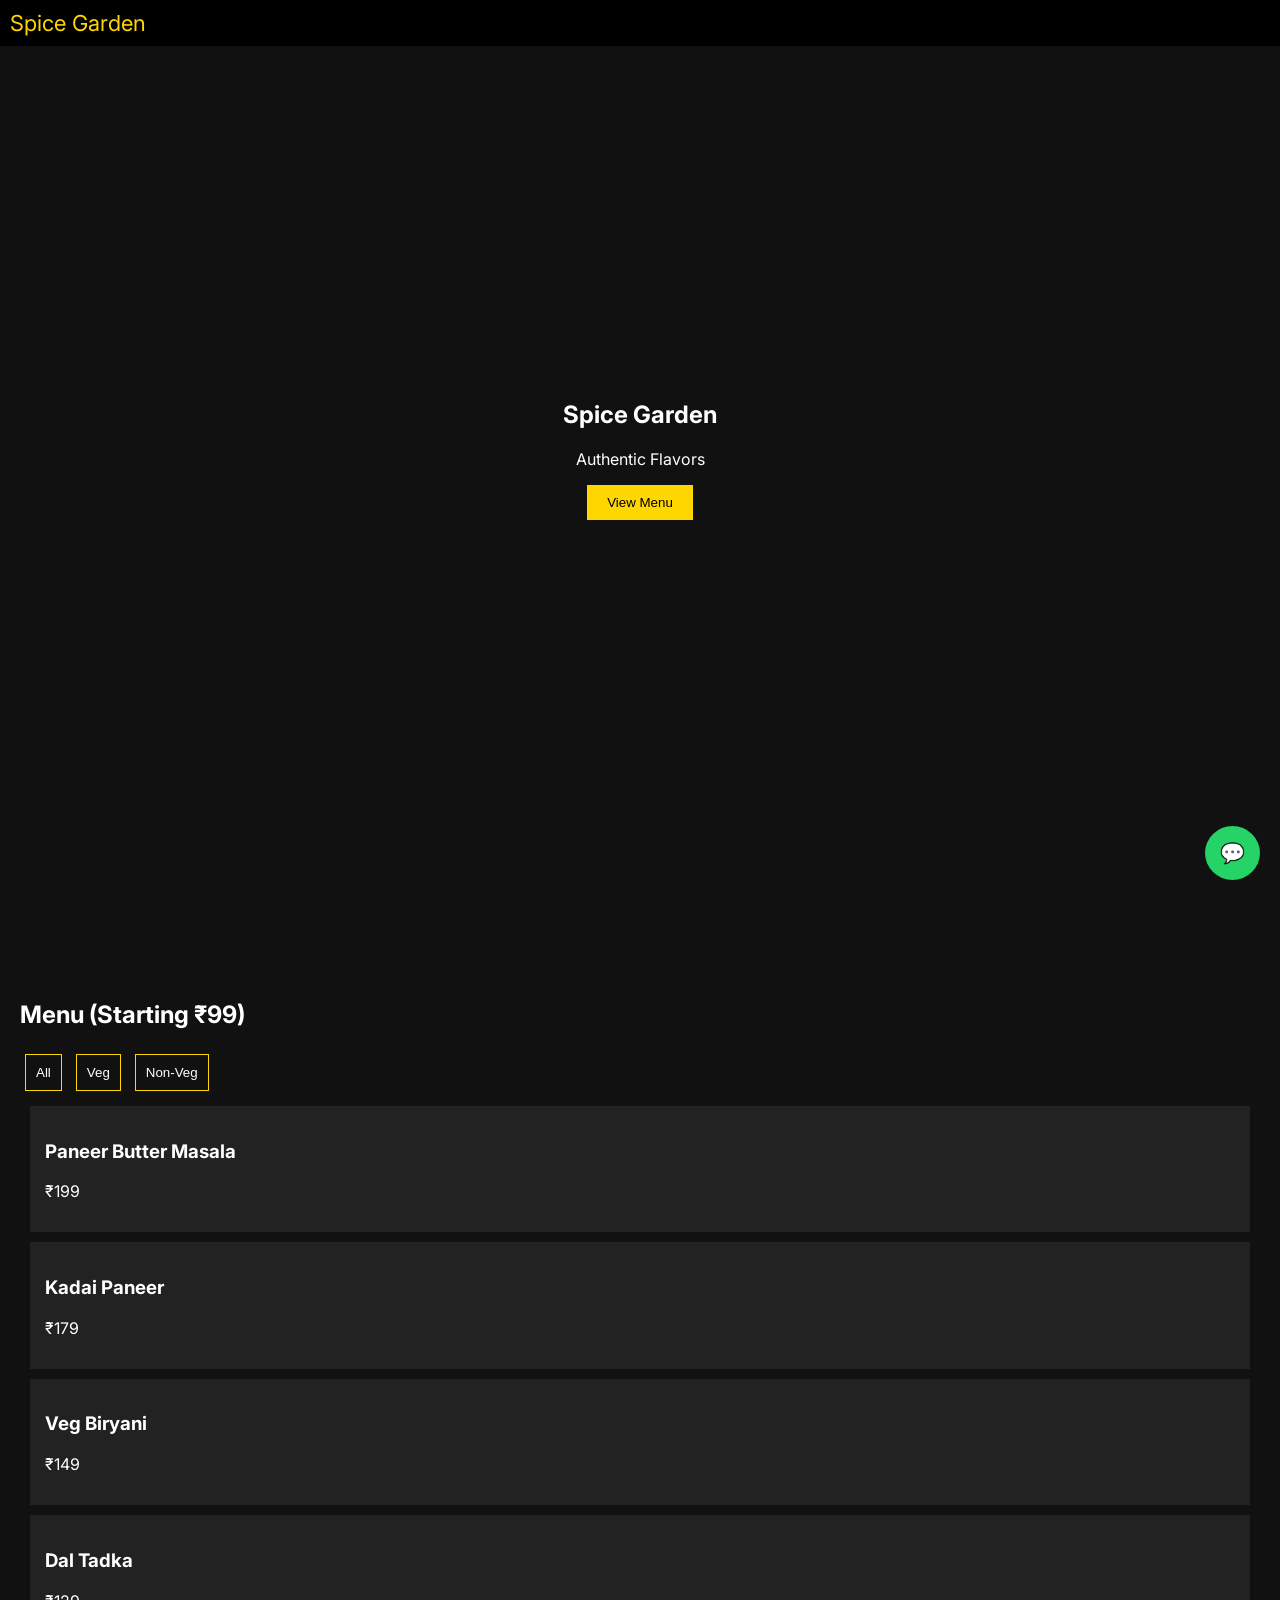
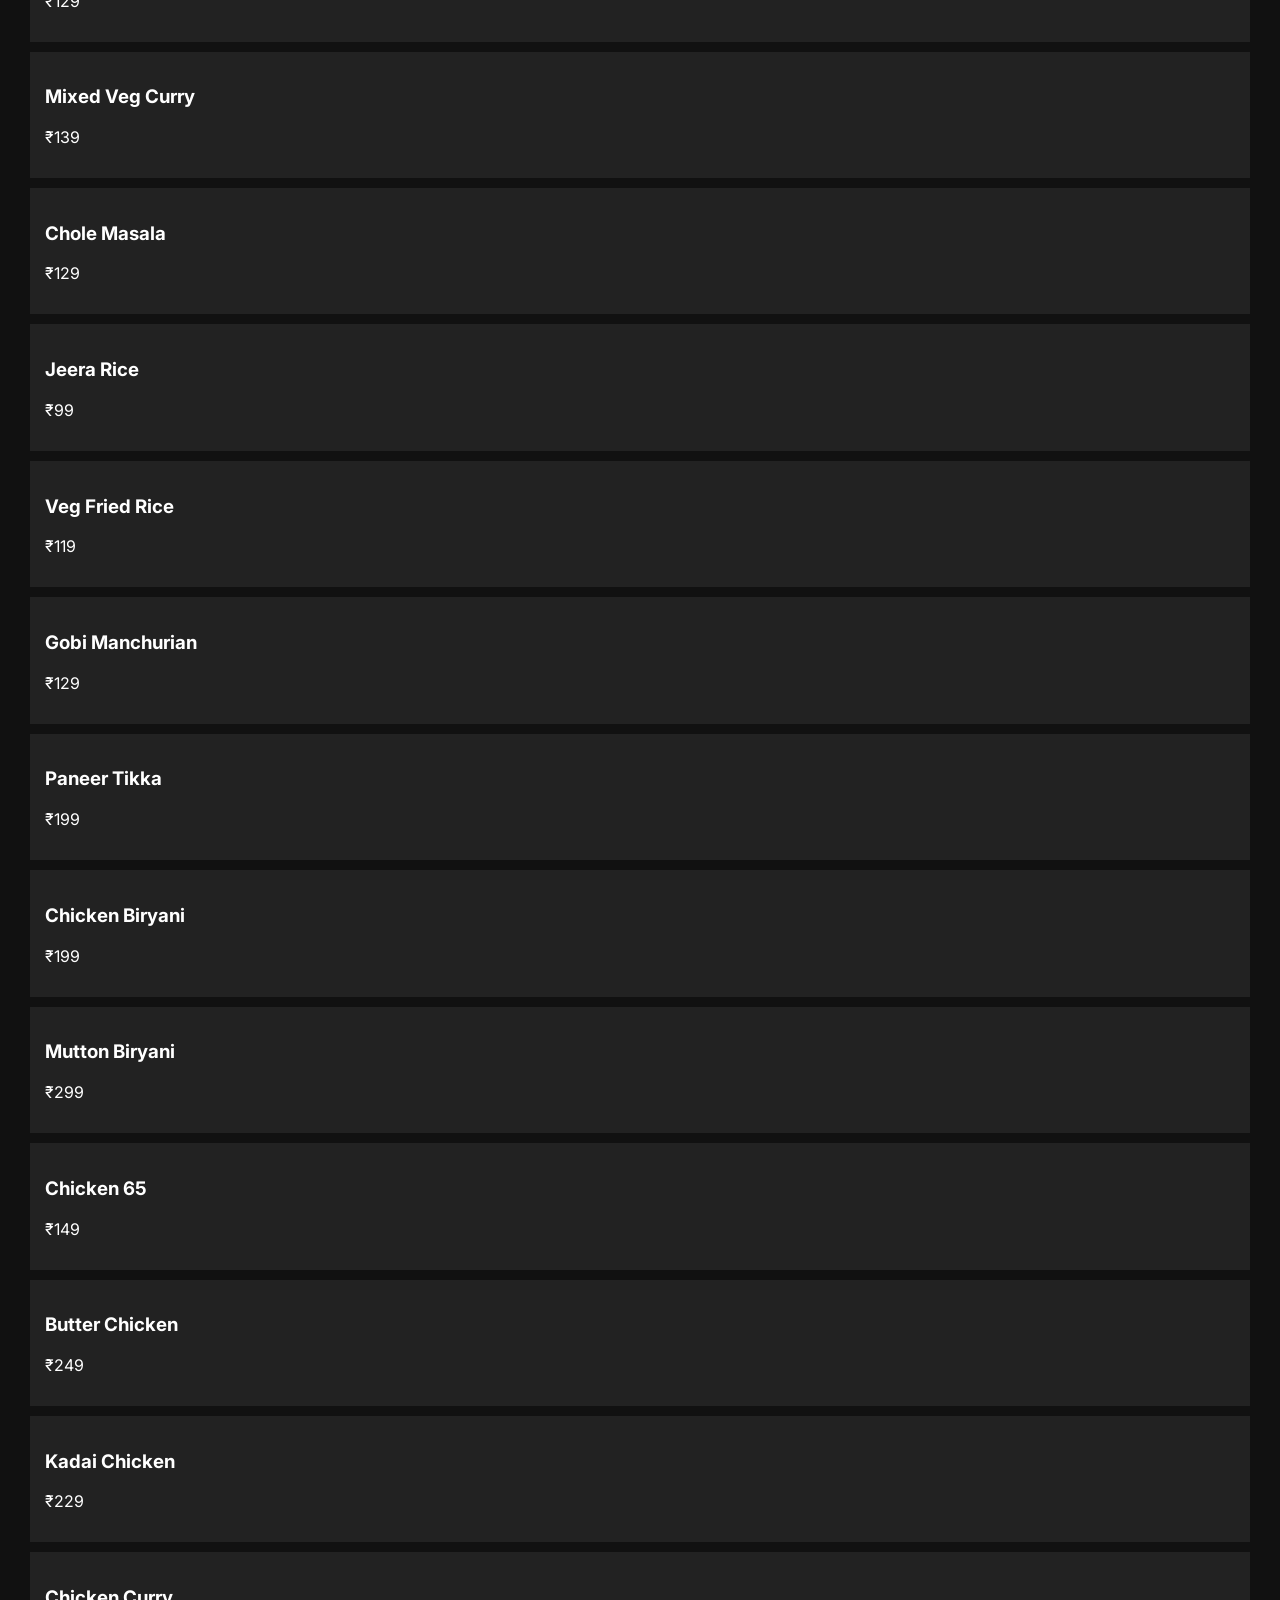
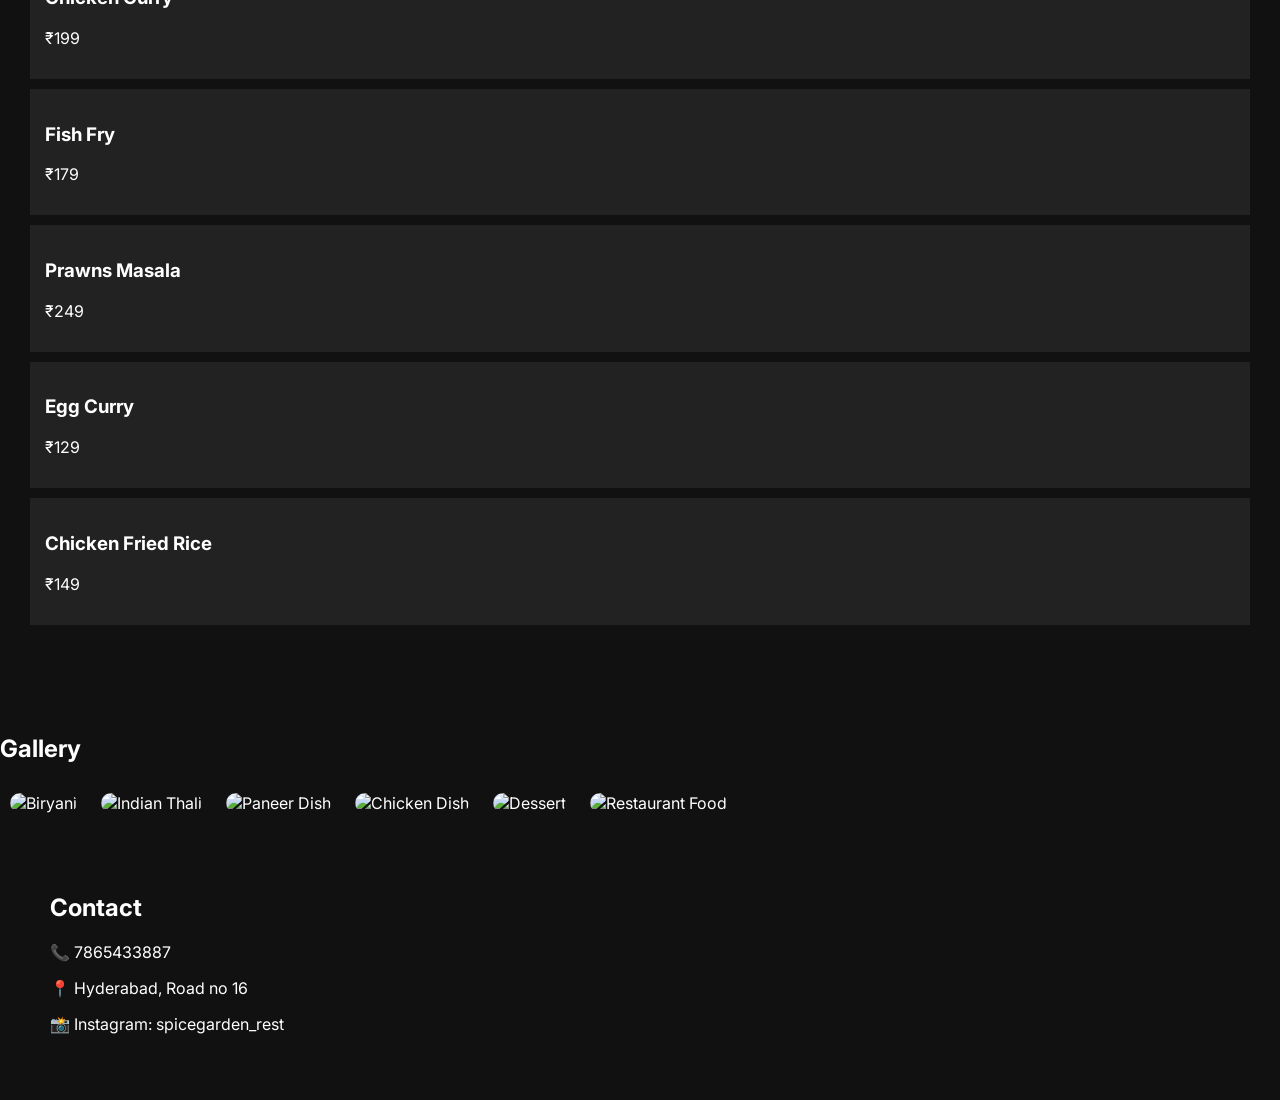
==== commit edeccec3: "Update index.html" ====
--- a/index.html
+++ b/index.html
@@ -63,10 +63,15 @@
 <button class="filter-btn" onclick="filter('all')">All</button>
 <button class="filter-btn" onclick="filter('veg')">Veg</button>
 <button class="filter-btn" onclick="filter('nonveg')">Non-Veg</button>
-
+<!-- VEG ITEMS -->
 <div class="menu-item veg show">
 <h3>Paneer Butter Masala</h3>
 <p>₹199</p>
+</div>
+
+<div class="menu-item veg show">
+<h3>Kadai Paneer</h3>
+<p>₹179</p>
 </div>
 
 <div class="menu-item veg show">
@@ -74,15 +79,91 @@
 <p>₹149</p>
 </div>
 
+<div class="menu-item veg show">
+<h3>Dal Tadka</h3>
+<p>₹129</p>
+</div>
+
+<div class="menu-item veg show">
+<h3>Mixed Veg Curry</h3>
+<p>₹139</p>
+</div>
+
+<div class="menu-item veg show">
+<h3>Chole Masala</h3>
+<p>₹129</p>
+</div>
+
+<div class="menu-item veg show">
+<h3>Jeera Rice</h3>
+<p>₹99</p>
+</div>
+
+<div class="menu-item veg show">
+<h3>Veg Fried Rice</h3>
+<p>₹119</p>
+</div>
+
+<div class="menu-item veg show">
+<h3>Gobi Manchurian</h3>
+<p>₹129</p>
+</div>
+
+<div class="menu-item veg show">
+<h3>Paneer Tikka</h3>
+<p>₹199</p>
+</div>
+
+<!-- NON-VEG ITEMS -->
 <div class="menu-item nonveg show">
 <h3>Chicken Biryani</h3>
 <p>₹199</p>
+</div>
+
+<div class="menu-item nonveg show">
+<h3>Mutton Biryani</h3>
+<p>₹299</p>
 </div>
 
 <div class="menu-item nonveg show">
 <h3>Chicken 65</h3>
 <p>₹149</p>
 </div>
+
+<div class="menu-item nonveg show">
+<h3>Butter Chicken</h3>
+<p>₹249</p>
+</div>
+
+<div class="menu-item nonveg show">
+<h3>Kadai Chicken</h3>
+<p>₹229</p>
+</div>
+
+<div class="menu-item nonveg show">
+<h3>Chicken Curry</h3>
+<p>₹199</p>
+</div>
+
+<div class="menu-item nonveg show">
+<h3>Fish Fry</h3>
+<p>₹179</p>
+</div>
+
+<div class="menu-item nonveg show">
+<h3>Prawns Masala</h3>
+<p>₹249</p>
+</div>
+
+<div class="menu-item nonveg show">
+<h3>Egg Curry</h3>
+<p>₹129</p>
+</div>
+
+<div class="menu-item nonveg show">
+<h3>Chicken Fried Rice</h3>
+<p>₹149</p>
+</div>  
 
 </section>
 
